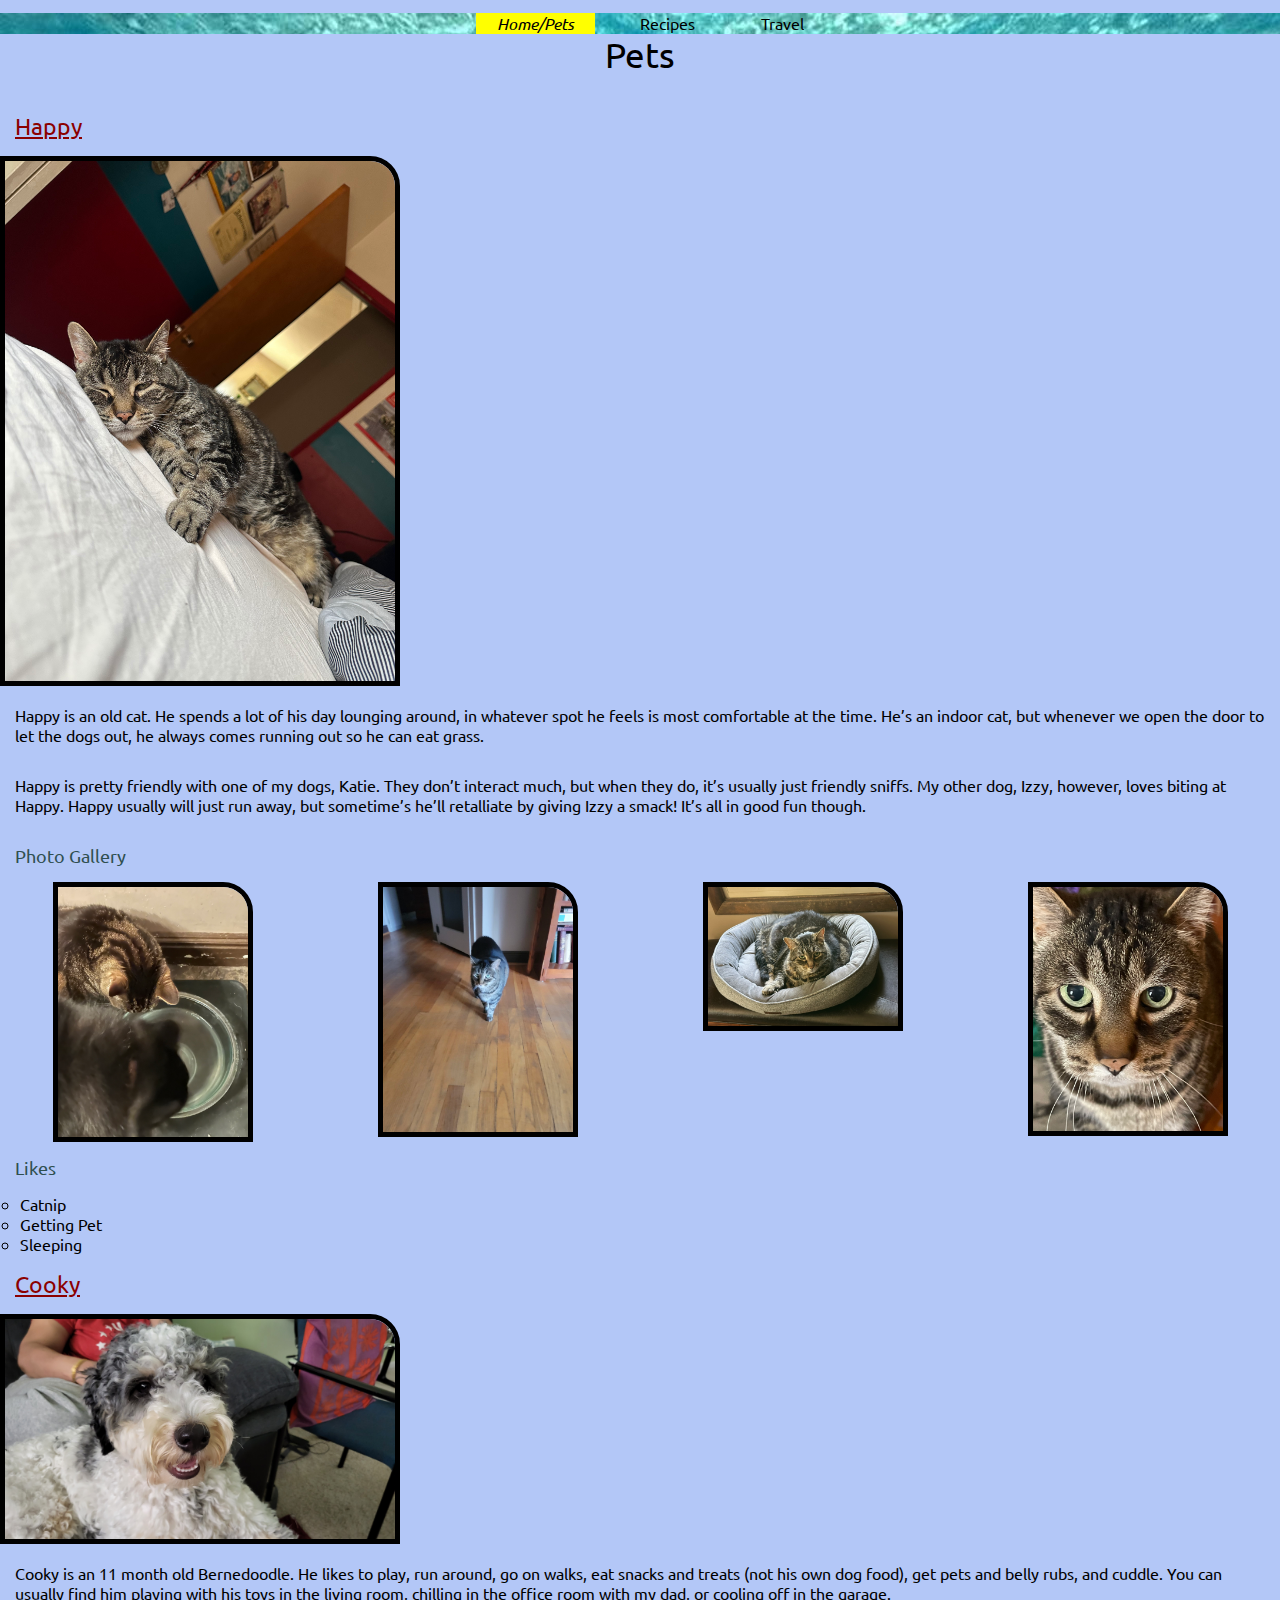
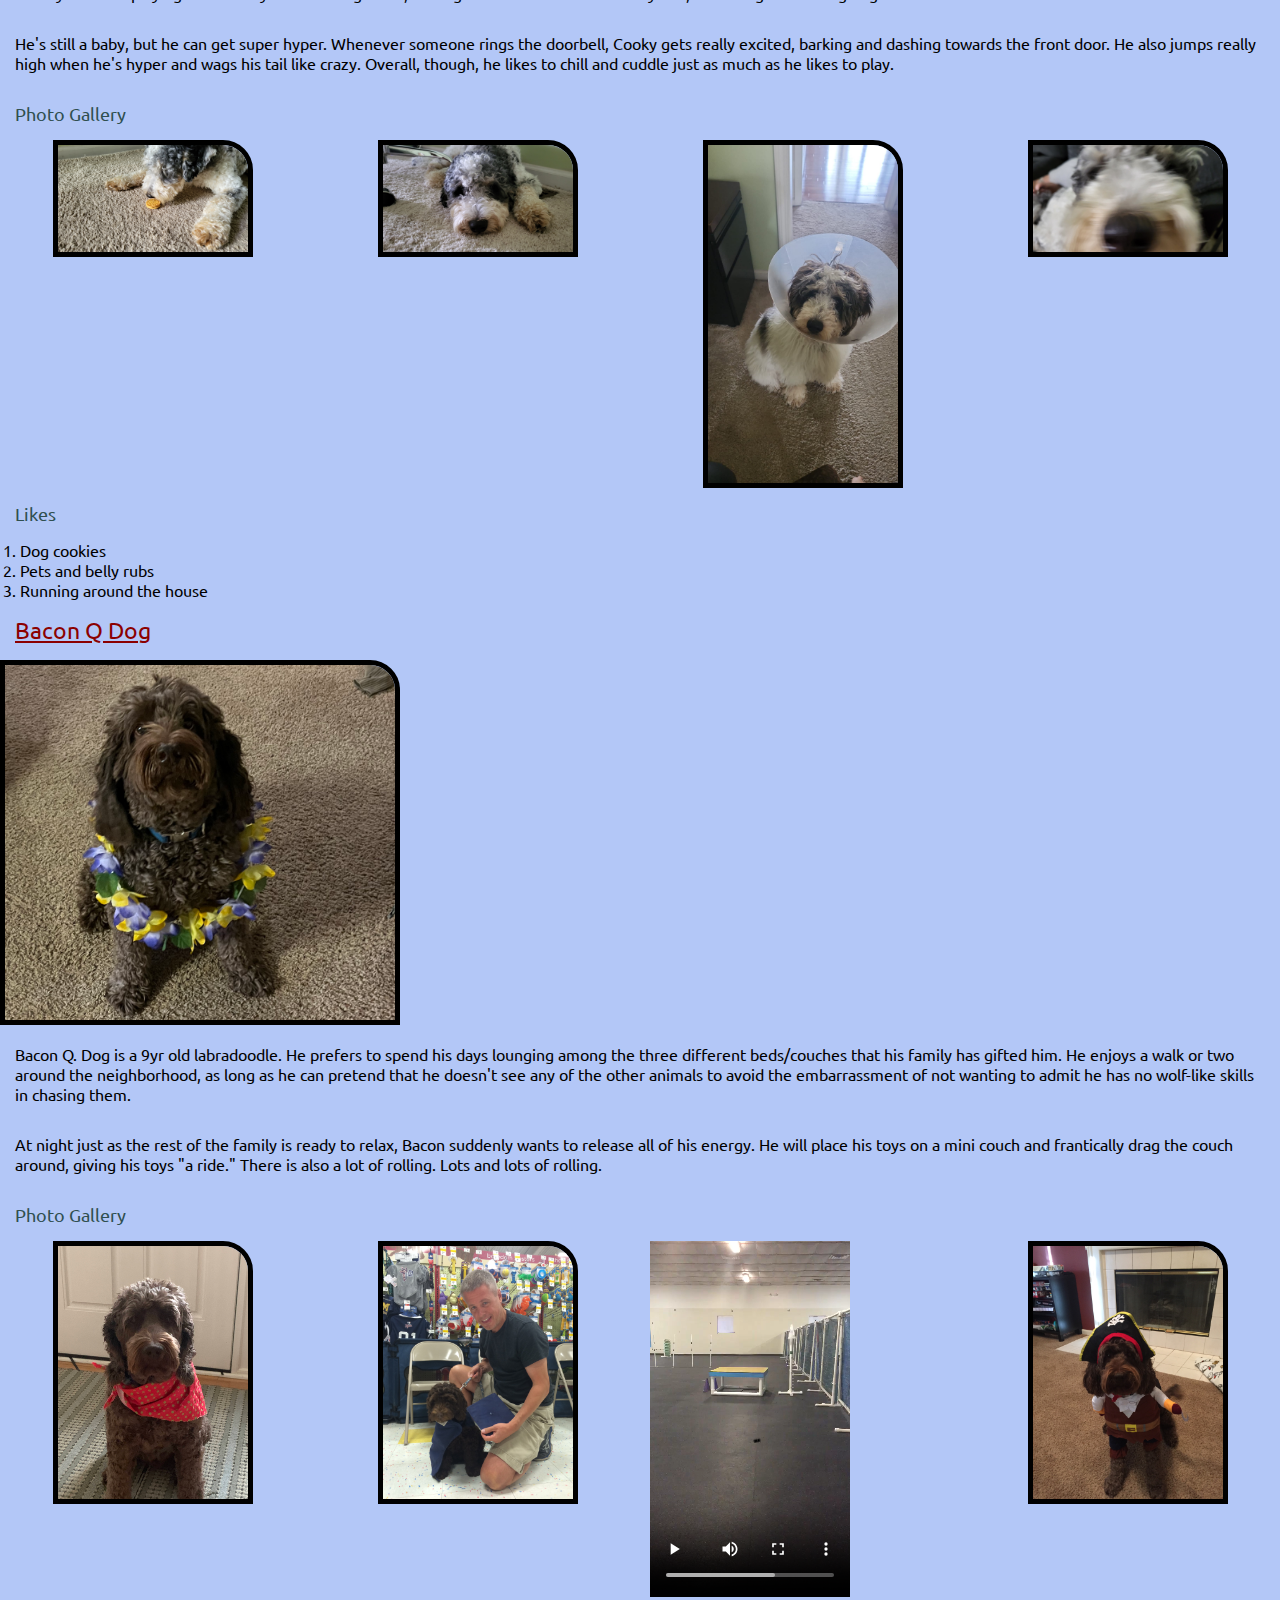
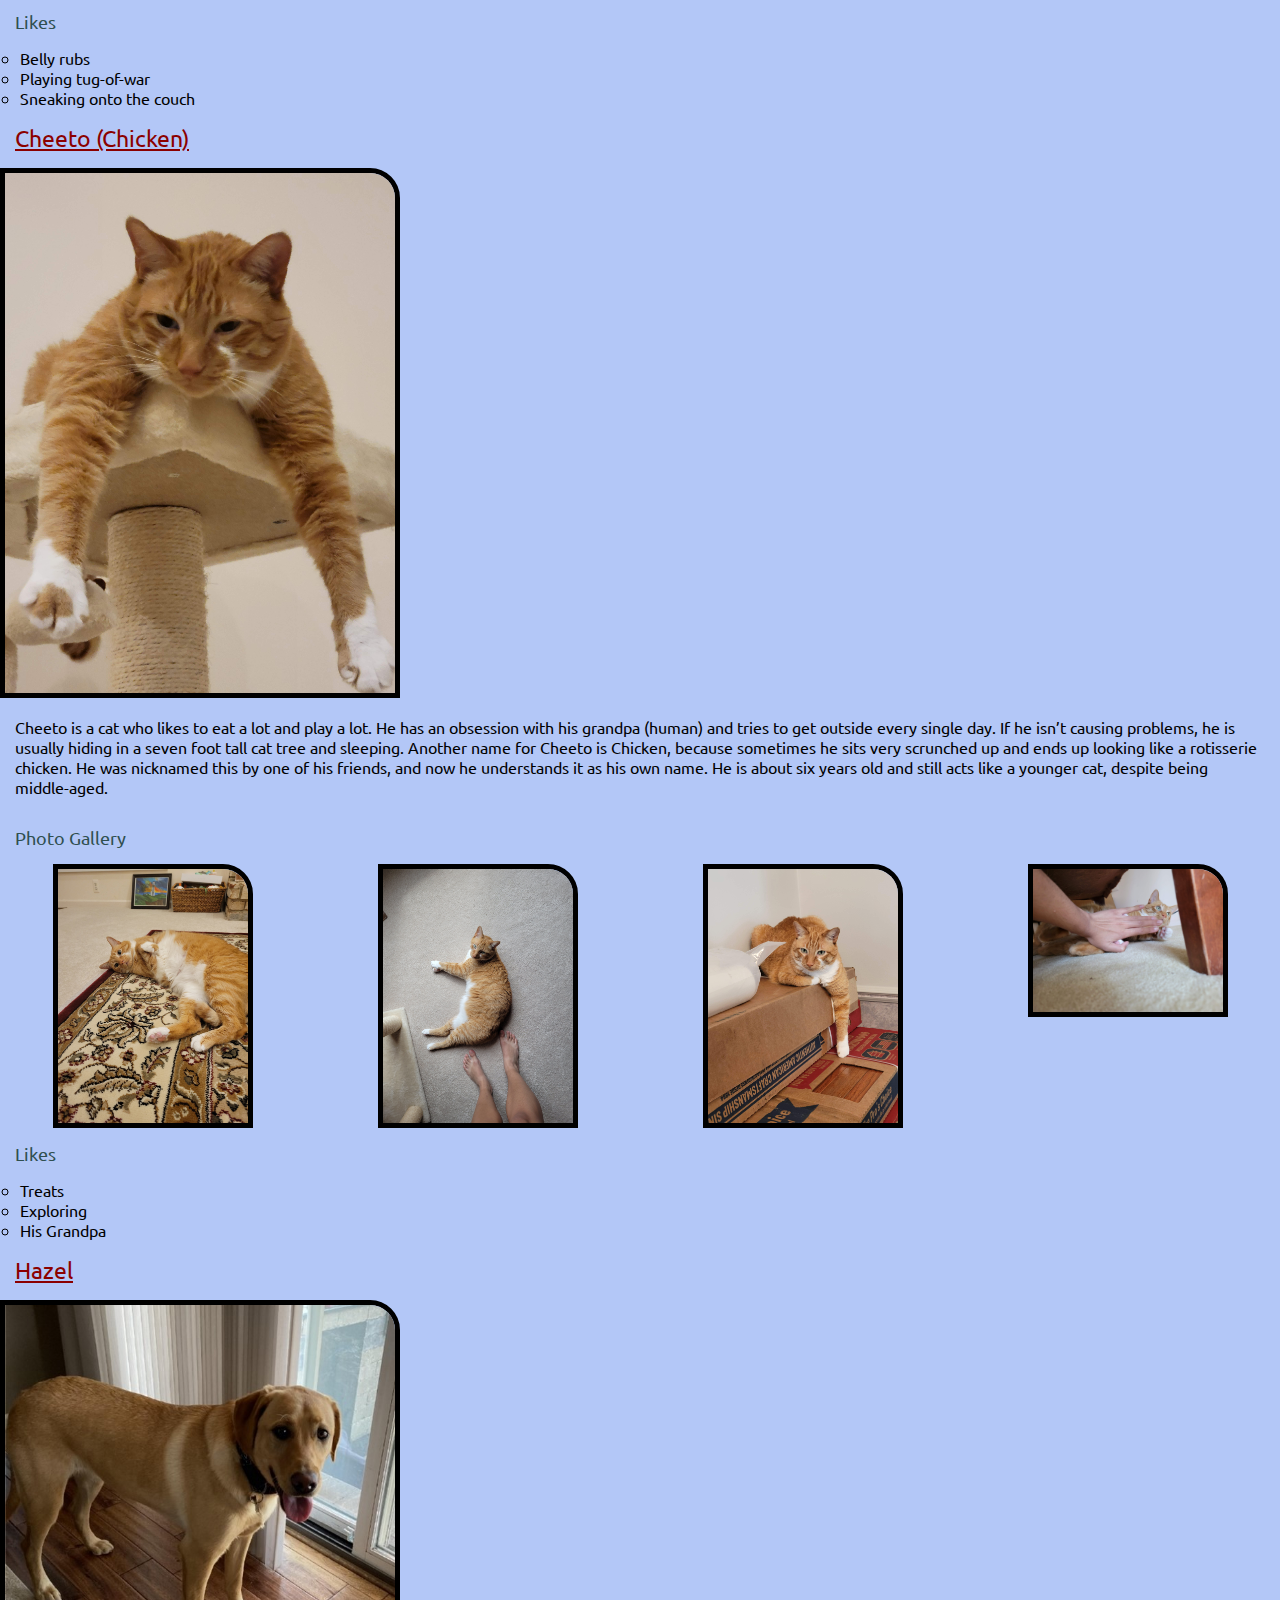
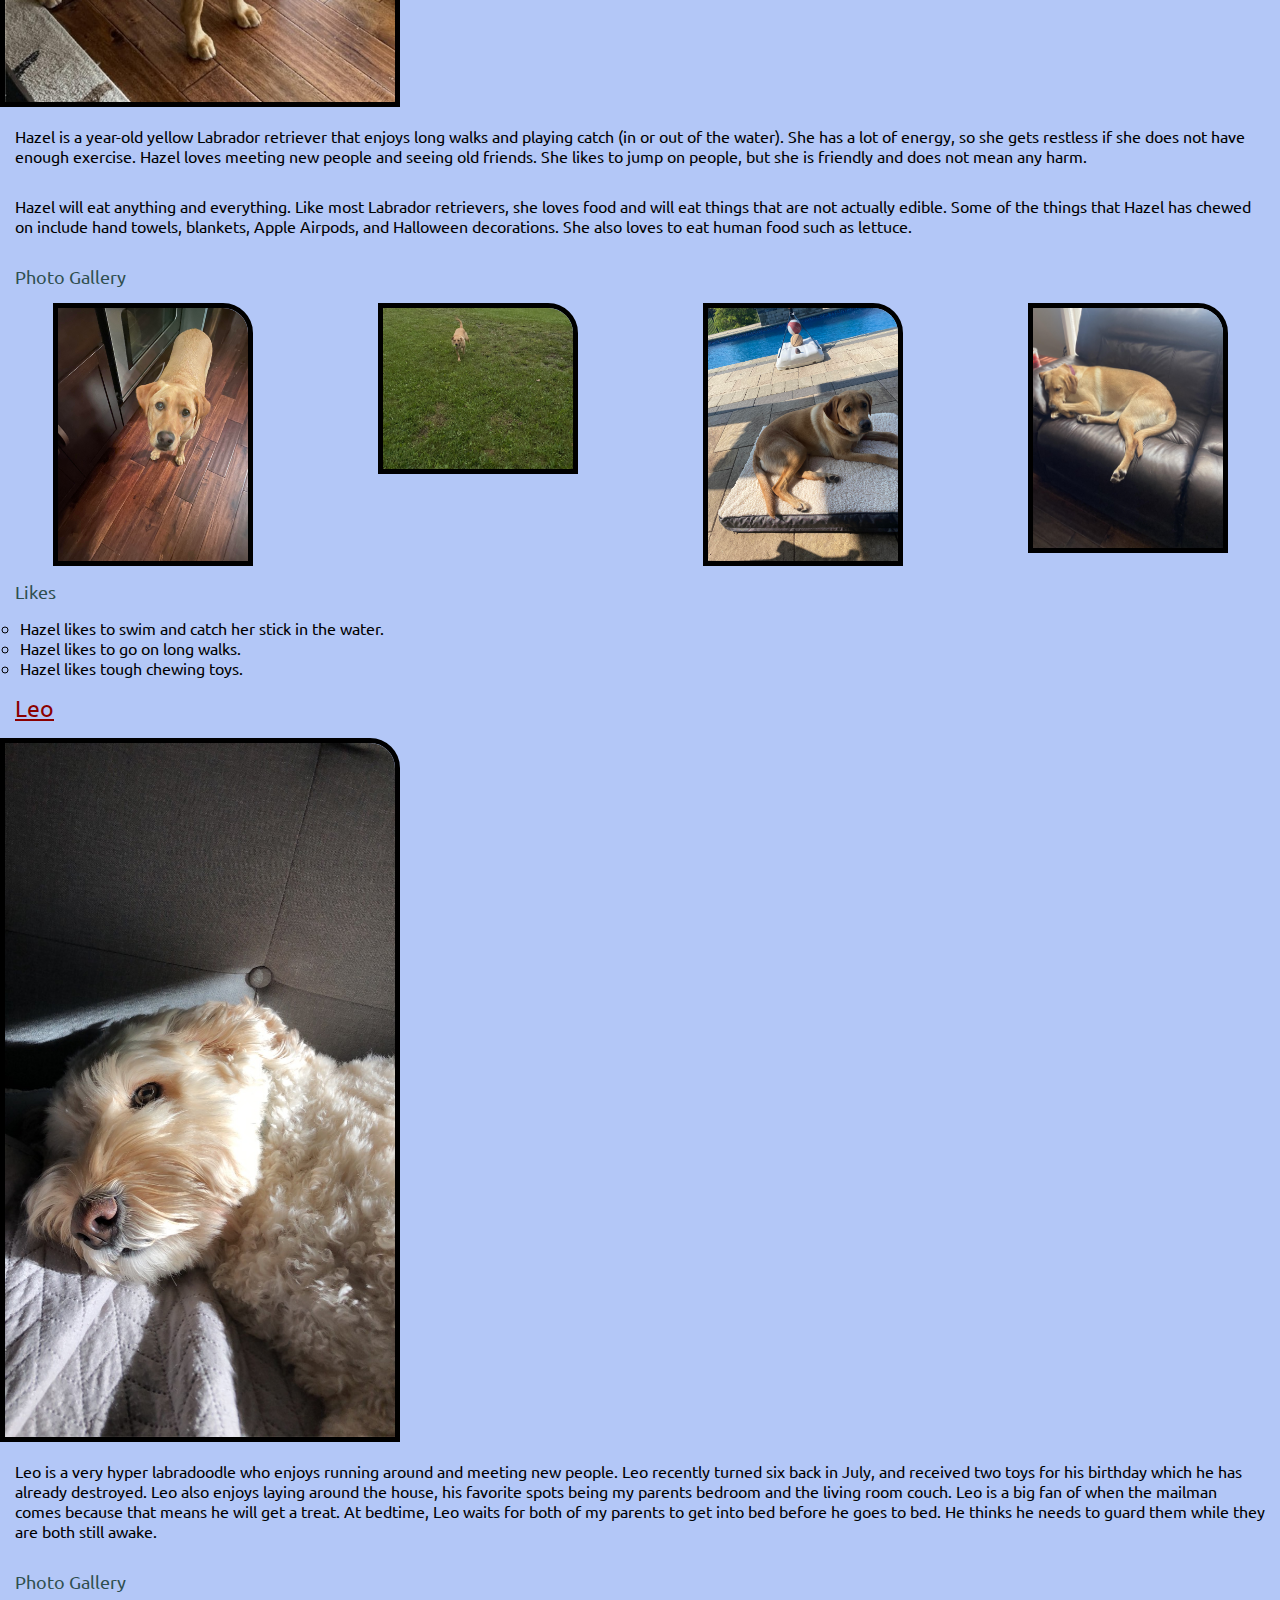
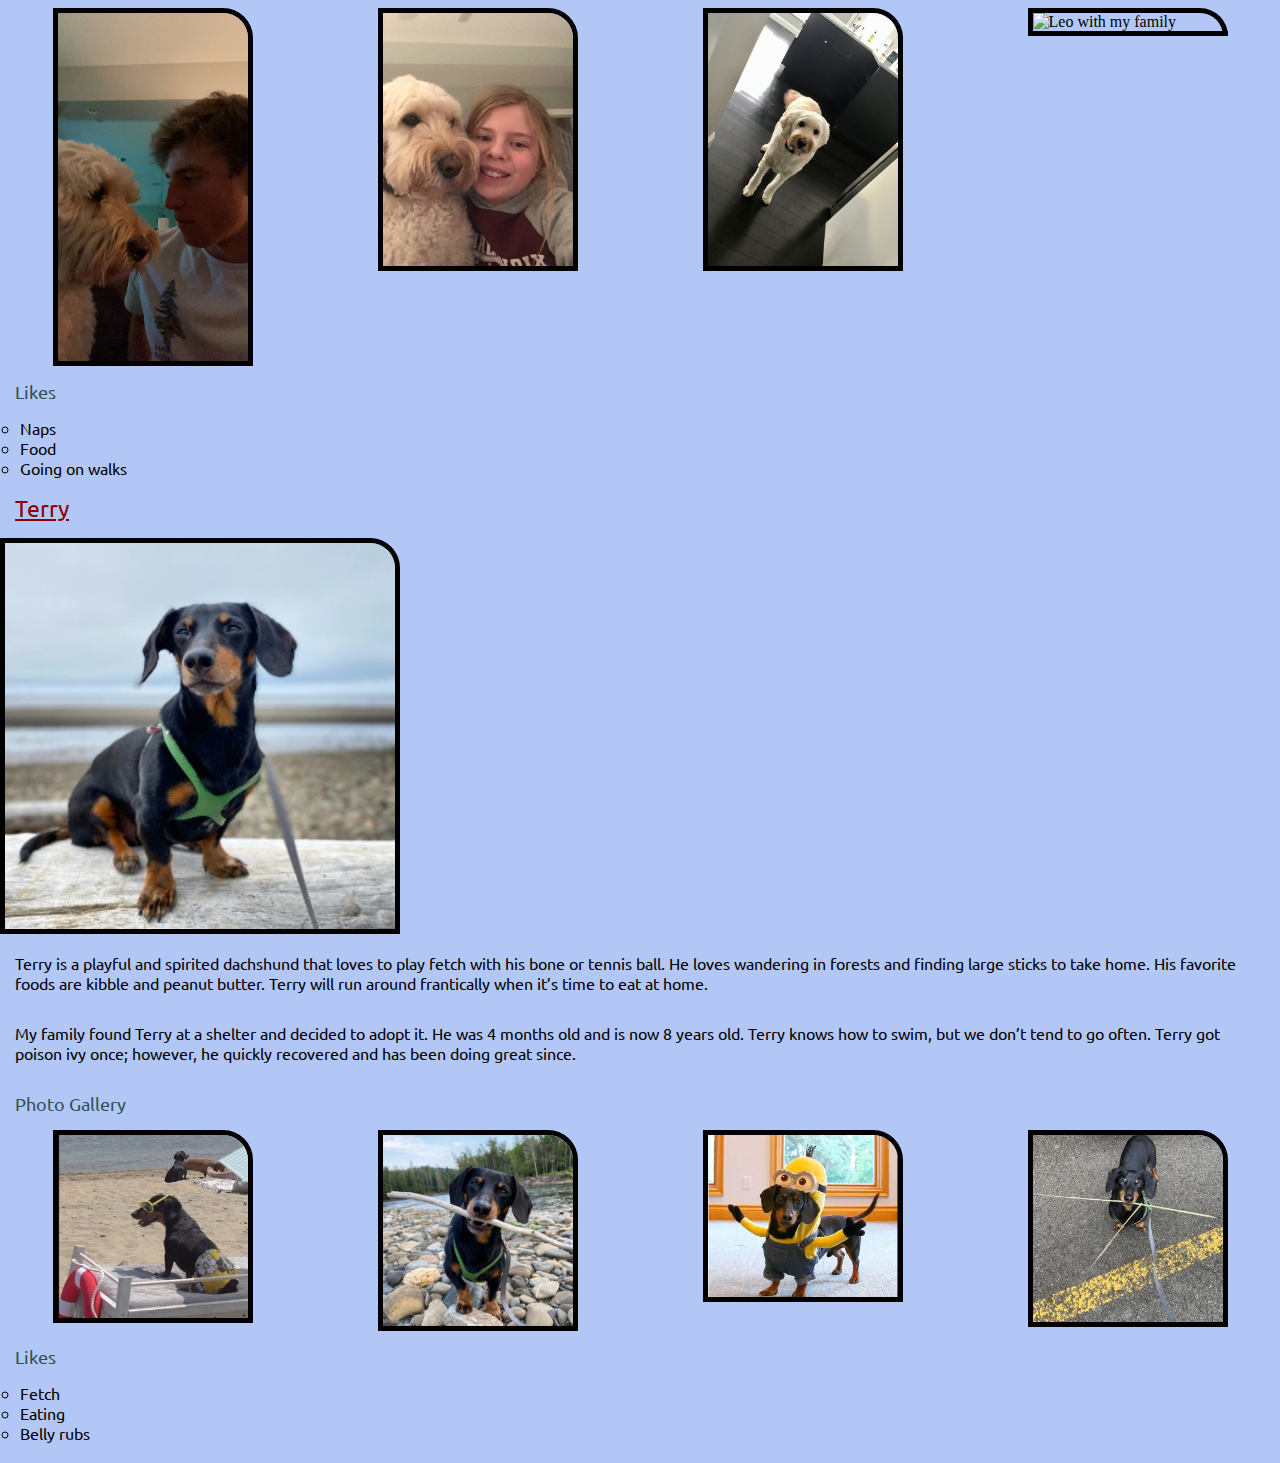
==== index.html @ a2f1da29 "Add files via upload" ====
<!DOCTYPE html>
<html lang="en">
<head>
    <meta charset="UTF-8">
    <meta name="viewport" content="width=device-width, initial-scale=1.0">
    <title>Pets</title>
    <link rel="stylesheet" href="css/reset.css">
    <link rel="stylesheet" href="css/style.css">
    <link href="dist/css/lightbox.css" rel="stylesheet">
    <link rel="stylesheet" href="https://fonts.googleapis.com/css?family=Ubuntu">
    <link rel="icon" type="image/x-icon" href="/images/pfp.png">
</head>
<body>
    <a href = "#main" id = "jump">Skip to Main Content</a>
    <nav>
        <ul id = "navigation">
            <li id="current"><a href="index.html">Home/Pets</a></li>
            <li><a href = "recipes.html">Recipes</a></li>
            <li><a href = "travel.html">Travel</a></li>
        </ul>
    </nav>
    <header> <h1> Pets </h1> </header>
    <main id = "main">
        <div>
            <h2>Happy</h2>
            <a href="images/happy_sleep.jpg" target="_blank" data-lightbox="pets" data-title="Happy">
            <div><img src="images/happy_sleep.jpg" class = "mainpic" alt="Black and grey cat, Happy, laying on bed, near asleep" width="400"> </div></a>
            <p>Happy is an old cat. He spends a lot of his day lounging around, in whatever spot he feels is most comfortable at the time. He’s an indoor cat, but whenever we open the door to let the dogs out, he always comes running out so he can eat grass.</p>
            <p>Happy is pretty friendly with one of my dogs, Katie. They don’t interact much, but when they do, it’s usually just friendly sniffs. My other dog, Izzy, however, loves biting at Happy. Happy usually will just run away, but sometime’s he’ll retalliate by giving Izzy a smack! It’s all in good fun though.</p>
            <h3>Photo Gallery</h3>
            <div class = "gallery">
            <a href="images/happy_izzy_water.jpg" target="_blank" data-lightbox="pets" data-title="Happy">
            <img class = "thumbnail" src= "images/happy_izzy_water.jpg" alt="Happy and black dog Izzy at their water bowl" width="200"> </a>
            <a href="images/happy_walk.jpg" target="_blank" data-lightbox="pets" data-title="Happy">
            <img class = "thumbnail" src = "images/happy_walk.jpg" alt = "Happy walking towards the camera" width="200"> </a>
            <a href="images/happy_bed.jpg" target="_blank" data-lightbox="pets" data-title="Happy">
            <img class = "thumbnail" src = "images/happy_bed.jpg" alt = "Happy laying in his cat bed" width="200"></a>
            <a href="images/happy_closeup.jpg" target="_blank" data-lightbox="pets" data-title="Happy">
            <img class = "thumbnail" src = "images/happy_closeup.jpg" alt = "A close-up photo of Happy’s face" width="200"></a>
            </div>
            <h3>Likes</h3>
            <ul>
                <li>Catnip</li>
                <li>Getting Pet</li>
                <li>Sleeping</li>
            </ul>
            <!--Lucas England-->
        </div>
        <div>
            <h2>Cooky</h2>
            <a href="images/cookysmiley.jpg" target="_blank" data-lightbox="pets" data-title="Cooky">
            <img src="images/cookysmiley.jpg" class = "mainpic" alt="Cooky smiling at the camera!" width="400"></a>
    
            <p>
                Cooky is an 11 month old Bernedoodle. He likes to play, run around, go on walks, eat snacks and treats (not his own dog food), get pets and belly rubs, and cuddle. You can usually find him playing with his toys in the living room, chilling in the office room with my dad, or cooling off in the garage.
            </p>
    
            <p>
                He's still a baby, but he can get super hyper. Whenever someone rings the doorbell, Cooky gets really excited, barking and dashing towards the front door. He also jumps really high when he's hyper and wags his tail like crazy. Overall, though, he likes to chill and cuddle just as much as he likes to play.
            </p>
    
            <h3>Photo Gallery</h3>
            <div class = "gallery">
            <a href="images/cookytreat.jpg" target="_blank" data-lightbox="pets" data-title="Cooky">
            <img src="images/cookytreat.jpg" class = "thumbnail" alt="Cooky eating one of his favorite treats while lying on the ground" width="200">
                </a>
            <a href="images/cookytired.jpg" target="_blank" data-lightbox="pets" data-title="Cooky">
            <img src="images/cookytired.jpg" class = "thumbnail" alt="Cooky tired laying on the ground" width="200">
            </a>
            <a href="images/cookycone.jpg" target="_blank" data-lightbox="pets" data-title="Cooky">
            <img src="images/cookycone.jpg" class = "thumbnail" alt="Cooky with long hair sitting with a dog cone on his head" width="200"></a>
            <a href="images/cookyzoom.jpg" target="_blank" data-lightbox="pets" data-title="Cooky">
            <img src="images/cookyzoom.jpg" class = "thumbnail" alt="Zoomed in Cooky, but while I was taking the picture he moved so it's blurry" width="200"></a>
                </div>
            <h3>Likes</h3>
    
            <ol>
                <li>Dog cookies</li>
                <li>Pets and belly rubs</li>
                <li>Running around the house</li>
            </ol>
            <!--Saicharan Vemuri-->
        </div>
        <div>
            <h2>Bacon Q Dog</h2>
            <a href="images/bacon.jpg" target="_blank" data-lightbox="pets" data-title="Bacon">
            <img src="images/bacon.jpg" class = "mainpic" width = "400" alt="Brown labradoodle wearing colorful lei"></a>

            <p>Bacon Q. Dog is a 9yr old labradoodle. He prefers to spend his days lounging among the three different beds/couches that his family has gifted him. He enjoys a walk or two around the neighborhood, as long as he can pretend that he doesn't see any of the other animals to avoid the embarrassment of not wanting to admit he has no wolf-like skills in chasing them.</p> 
            <P>At night just as the rest of the family is ready to relax, Bacon suddenly wants to release all of his energy. He will place his toys on a mini couch and frantically drag the couch around, giving his toys "a ride." There is also a lot of rolling. Lots and lots of rolling.</P>
            <h3>Photo Gallery</h3>
            <div class = "gallery">
            <a href="images/bacon_bandana.JPG" target="_blank" data-lightbox="pets" data-title="Bacon">
            <img src="images/bacon_bandana.JPG" class = "thumbnail" width ="200" alt = "Brown labradoodle wearing an orange bandana"></a>
            <a href="images/bacon_graduation.JPG" target="_blank" data-lightbox="pets" data-title="Bacon">
            <img src="images/bacon_graduation.JPG" class = "thumbnail" width ="200" alt="Small labradoodle puppy wearing a graduation cap and gown"></a>
            <video width="200" class = "thumbnail" controls>
                <source src="images/bacon_agility.mov">
                Your browser does not support the video tag.  This was a video of a girl and dog demonstrating a sit and stay procedure
            </video>
            <a href="images/bacon_halloween.JPG" target="_blank" data-lightbox="pets" data-title="Bacon">
            <img src="images/bacon_halloween.JPG"  class = "thumbnail" width ="200" alt="Brown labradoodle wearing a pirate costume"> </a>
        </div>
            <h3>Likes</h3>
            <ul>
                <li>Belly rubs</li>
                <li>Playing tug-of-war</li>
                <li>Sneaking onto the couch</li>
            </ul>
            <!-- Colleen van Lent -->
        
        </div>
        <div>

            <h2>Cheeto (Chicken)</h2>
            <a href="images/cheeto_cattree.jpg" target="_blank" data-lightbox="pets" data-title="Cheeto">
            <img src="images/cheeto_cattree.jpg" class = "mainpic" alt="Orange cat hanging paws off a cat tower" width="400"></a>

            <p>Cheeto is a cat who likes to eat a lot and play a lot. He has an obsession with his grandpa (human) and tries to get outside every single day. If he isn’t causing problems, he is usually hiding in a seven foot tall cat tree and sleeping. 
            
            Another name for Cheeto is Chicken, because sometimes he sits very scrunched up and ends up looking like a rotisserie chicken. He was nicknamed this by one of his friends, and now he understands it as his own name. He is about six years old and still acts like a younger cat, despite being middle-aged. 
            </p>

            <h3>Photo Gallery</h3>
            <div class = "gallery">
            <a href="images/cheeto_carpet.jpg" target="_blank" data-lightbox="pets" data-title="Cheeto">
            <img src="images/cheeto_carpet.jpg" class = "thumbnail" alt="Cheeto laying sideways on the carpet" width="200"> </a>
            <a href="images/cheeto_moon.jpg" target="_blank" data-lightbox="pets" data-title="Cheeto">
            <img src="images/cheeto_moon.jpg" class = "thumbnail" alt="Cheeto lying in the sun in a half moon crescent shape" width="200"> </a>
            <a href="images/cheeto_boxes.jpg" target="_blank" data-lightbox="pets" data-title="Cheeto">
            <img src="images/cheeto_boxes.jpg" class = "thumbnail" alt="Cheeto lying on boxes with one leg hanging off." width="200"></a>
            <a href="images/cheeto_attack.jpg" target="_blank" data-lightbox="pets" data-title="Cheeto">
            <img src="images/cheeto_attack.jpg" class = "thumbnail" alt="Cheeto attacking a hand trying to pet him." width="200"></a>
</div>
            <h3>Likes</h3>
            <ul>
                <li>Treats </li>
                <li>Exploring</li>
                <li>His Grandpa</li>
            </ul>
            <!--Divya Shankar-->
        </div>
        <div>

            <h2>Hazel</h2>
            <a href="images/hazel.jpg" target="_blank" data-lightbox="pets" data-title="Hazel">
            <img src="images/hazel.jpg" class = "mainpic" alt="Yellow Labrador retriever standing in front of a glass door." width="400"></a>

            <p>
                Hazel is a year-old yellow Labrador retriever that enjoys long walks and playing catch (in or out of the water). She has a lot of energy, so she gets restless if she does not have enough exercise. Hazel loves meeting new people and seeing old friends. She likes to jump on people, but she is friendly and does not mean any harm.
            </p>
            <p>
                Hazel will eat anything and everything. Like most Labrador retrievers, she loves food and will eat things that are not actually edible. Some of the things that Hazel has chewed on include hand towels, blankets, Apple Airpods, and Halloween decorations. She also loves to eat human food such as lettuce.
            </p>

            <h3>Photo Gallery</h3>
            <div class = "gallery">
            <a href="images/hazel_treats.jpg" target="_blank" data-lightbox="pets" data-title="Hazel">
            <img src="images/hazel_treats.jpg" class = "thumbnail" alt="Yellow Labrador retriever standing in front of the cabinet that contains their treats." width="200"></a>
            <a href="images/hazel_running.png" target="_blank" data-lightbox="pets" data-title="Hazel">
            <img src="images/hazel_running.png" class = "thumbnail" alt="Yellow Labrador retriever runs while carrying a tennis ball." width="200"></a>
            <a href="images/hazel_outside.jpg" target="_blank" data-lightbox="pets" data-title="Hazel">
            <img src="images/hazel_outside.jpg" class = "thumbnail" alt="Yellow Labrador retriever sits on a dog bed outside." width="200"></a>
            <a href="images/hazel_sleeping.png" target="_blank" data-lightbox="pets" data-title="Hazel">
            <img src="images/hazel_sleeping.png" class = "thumbnail" alt="Yellow Labrador retriever sleeps on a couch." width="200"></a>
            </div>
            <h3>Likes</h3>
            <ul>
                <li>Hazel likes to swim and catch her stick in the water. </li>
                <li>Hazel likes to go on long walks.</li>
                <li>Hazel likes tough chewing toys.</li>
            </ul>
            <!--Hailey Hartz-->
        </div>
        <div>

            <h2>Leo</h2>
            <a href="images/labradoodle_leo.JPG" target="_blank" data-lightbox="pets" data-title="Leo">
            <img src="images/labradoodle_leo.JPG" class = "mainpic" alt="Tan labradoodle" width="400"></a>

            <p>Leo is a very hyper labradoodle who enjoys running around and meeting new people. Leo recently turned six back in July, and received two toys for his birthday which he has already destroyed. Leo also enjoys laying around the house, his favorite spots being my parents bedroom and the living room couch.
            
                Leo is a big fan of when the mailman comes because that means he will get a treat. At bedtime, Leo waits for both of my parents to get into bed before he goes to bed. He thinks he needs to guard them while they are both still awake. 
            </p>

            <h3>Photo Gallery</h3>
            <div class = "gallery">
            <a href="images/leo_staring.JPG" target="_blank" data-lightbox="pets" data-title="Leo">
            <img src="images/leo_staring.JPG" class = "thumbnail" alt="Me staring at Leo" width="200"></a>
            <a href="images/leo_anna.JPG" target="_blank" data-lightbox="pets" data-title="Leo">
            <img src="images/leo_anna.JPG" class = "thumbnail" alt="Leo with my sister Anna" width="200"></a>
            <a href="images/happy_leo.JPG" target="_blank" data-lightbox="pets" data-title="Leo">
            <img src="images/happy_leo.JPG" class = "thumbnail" alt="Leo staring at me because I have food" width="200"></a>
            <a href="images/leo_family.JPG" target="_blank" data-lightbox="pets" data-title="Leo">
            <img src="images/leo_family.JPG" class = "thumbnail" alt="Leo with my family" width="200"></a>
</div>
            <h3>Likes</h3>
            <ul>
                <li>Naps </li>
                <li>Food</li>
                <li>Going on walks</li>
            </ul>
            <!--John Sauer-->
        </div>
        <div>

            <h2>Terry</h2>
            <a href="images/terry_sitting.jpg" target="_blank" data-lightbox="pets" data-title="Terry">
            <img src="images/terry_sitting.jpg" class = "mainpic" alt="Black dachshund wearing leash and sitting." width="400"></a>

            <p>
                Terry is a playful and spirited dachshund that loves to play fetch with his bone or tennis ball. He loves wandering in forests and finding large sticks to take home. His favorite foods are kibble and peanut butter. Terry will run around frantically when it’s time to eat at home.
            </p>
            <p>
                My family found Terry at a shelter and decided to adopt it. He was 4 months old and is now 8 years old. Terry knows how to swim, but we don’t tend to go often. Terry got poison ivy once; however, he quickly recovered and has been doing great since.            </p>
            <h3>Photo Gallery</h3>
            <div class = "gallery">
            <a href="images/terry_beach.jpg" target="_blank" data-lightbox="pets" data-title="Terry">
            <img src="images/terry_beach.jpg" class = "thumbnail" alt="Black dachshund wearing sunglasses at a beach." width="200"></a>
            <a href="images/terry_stick.jpg" target="_blank" data-lightbox="pets" data-title="Terry">
            <img src="images/terry_stick.jpg" class = "thumbnail" alt="Black dachshund holding stick at lake on rocks." width="200"></a>
            <a href="images/terry_minion.jpg" target="_blank" data-lightbox="pets" data-title="Terry">
            <img src="images/terry_minion.jpg" class = "thumbnail" alt="Black dachshund wearing a Minion costume." width="200"></a>
            <a href="images/terry_reed.jpg" target="_blank" data-lightbox="pets" data-title="Terry">
            <img src="images/terry_reed.jpg"  class = "thumbnail" alt="Black dachshund holding a reed on street." width="200"></a>
</div>
            <h3>Likes</h3>
            <ul>
                <li>Fetch </li>
                <li>Eating</li>
                <li>Belly rubs</li>
            </ul>
            <!--Alex Mitchell and Matthew Inda-->
        </div>
    </main>
    <script src="dist/js/lightbox-plus-jquery.js"></script>
    

<script>
    lightbox.option({
      'resizeDuration': 200,
      'wrapAround': true
      
    })
</script>
</body>
</html>
---- css/style.css ----
.static {
    display: none;
  }
body{
    background-color: #b3c7f7;
    color:black
}
span{
    display:inline-block;
}
h1{
    font-size:35px;
    font-family:'Ubuntu', serif;    
    text-align: center;
}
img{
    border: 5px solid black;
    border-top-right-radius:30px;
}
img:hover{
    border-color: white;
}
h2{
    text-align:center;
    font-size: 18px;
    font-family:'Ubuntu', serif;    
    color:darkred
}
img{
    display:block;
    margin:auto;
}
p{
    text-align:center;
    font-family:'Ubuntu', serif;    
}
div .gallery{
    margin:auto;
    display:grid;
    justify-content:center;
    align-items:space-between;
    grid-column-gap: 40px;
    grid-row-gap:20px;
    grid-template-columns: 1fr;
    grid-template-rows: 1fr 1fr 1fr 1fr;
}
div .gallery :nth-child(1){
    grid-row: 1 / 1;
    grid-column: 1 / 1;
}
div .gallery :nth-child(2){
    grid-row: 2 / 2;
    grid-column: 1 / 1;
}
div .gallery :nth-child(3){
    grid-row: 3 / 3;
    grid-column: 1 / 1;
}
div .gallery :nth-child(4){
    grid-row: 4 / 4;
    grid-column: 1 / 1;
}
h3{
    padding-top:5%;
    text-align:center;
    font-family:'Ubuntu', serif;    
    color:darkslategrey;
}
ul{
    list-style:circle;
}

ol{
    list-style:decimal;
}
li{
    font-family:'Ubuntu', serif;    
    display: list-item;
    margin-left:20px;
}
#jump{
    display:none;
}
#current{
    display: table;
    background-color: yellow;
    font-style:italic;
}

@media only screen and (min-width: 800px){
    nav{
    text-align:center;
    background-image:url("../images/water_background_two.jpg");
}
#jump{
    display:block;
    padding-bottom:15px;
}
h1{
    padding-bottom:20px;
}
h2{
    padding:15px;
    font-size:20px;
}
h3{
    padding:15px;
}
p{
    padding:15px;
}
#current{
    display:inline;
}
#navigation li{
    display:inline;
    margin-top:15px;
}
div .gallery{
    margin:auto;
    display:grid;
    justify-content:center;
    align-items:space-between;
    grid-column-gap: 40px;
    grid-row-gap:20px;
    grid-template-columns: 40% 40%;
    grid-template-rows: 40% 40%;
}
div .gallery :nth-child(1){
    grid-row: 1 / 1;
    grid-column: 1 / 1;
}
div .gallery :nth-child(2){
    grid-row: 1 / 1;
    grid-column: 2 / 2;
}
div .gallery :nth-child(3){
    grid-row: 2 / 2;
    grid-column: 1 / 1;
}
div .gallery :nth-child(4){
    grid-row: 2 / 2;
    grid-column: 2 / 2;
}
.static {
    display: none;
  }
}

@media only screen and (min-width: 1080px){

h1{
    font-size:35px;
    font-family:'Ubuntu', serif;    
    text-align: center;
}
h2{
    text-align:left;
    font-size: 23px;
    font-family:'Ubuntu', serif;    
    text-decoration: underline;
    color:darkred
}
h3{
    font-size: 18px;
    text-align:left;
   
}
p{
    text-align:left;
    line-height:125%;
}

.mainpic{
    display:inline-block;
    text-align:left;
}


nav a{
    padding:1px;
    margin: 20px;
}


#jump{
    margin-top:-20px;
}
#jump:focus{
    margin-top: 0px;
    border-radius:10px;
    border-color:black;
}


div .gallery{
    display:grid;
    grid-template-rows: 1fr;
    grid-template-columns: 1fr 1fr 1fr 1fr;
    grid-column-gap: 20px;
}

div .gallery :nth-child(1){
    grid-row: 1 / 1;
    grid-column: 1 / 1;
}
div .gallery :nth-child(2){
    grid-row: 1 / 1;
    grid-column: 2 / 2;
}
div .gallery :nth-child(3){
    grid-row: 1 / 1;
    grid-column: 3 / 3;
}
div .gallery :nth-child(4){
    grid-row: 1 / 1;
    grid-column: 4 / 4;
}
span{
    display:block; 
}
.static {
    display: none;
  }
}


@media (prefers-reduced-motion: reduce) {
    * {
      animation: none;
      transition: none;
    }
    .gif {
      display: none;
    }
    .static {
      display: block;
    }
  
  }
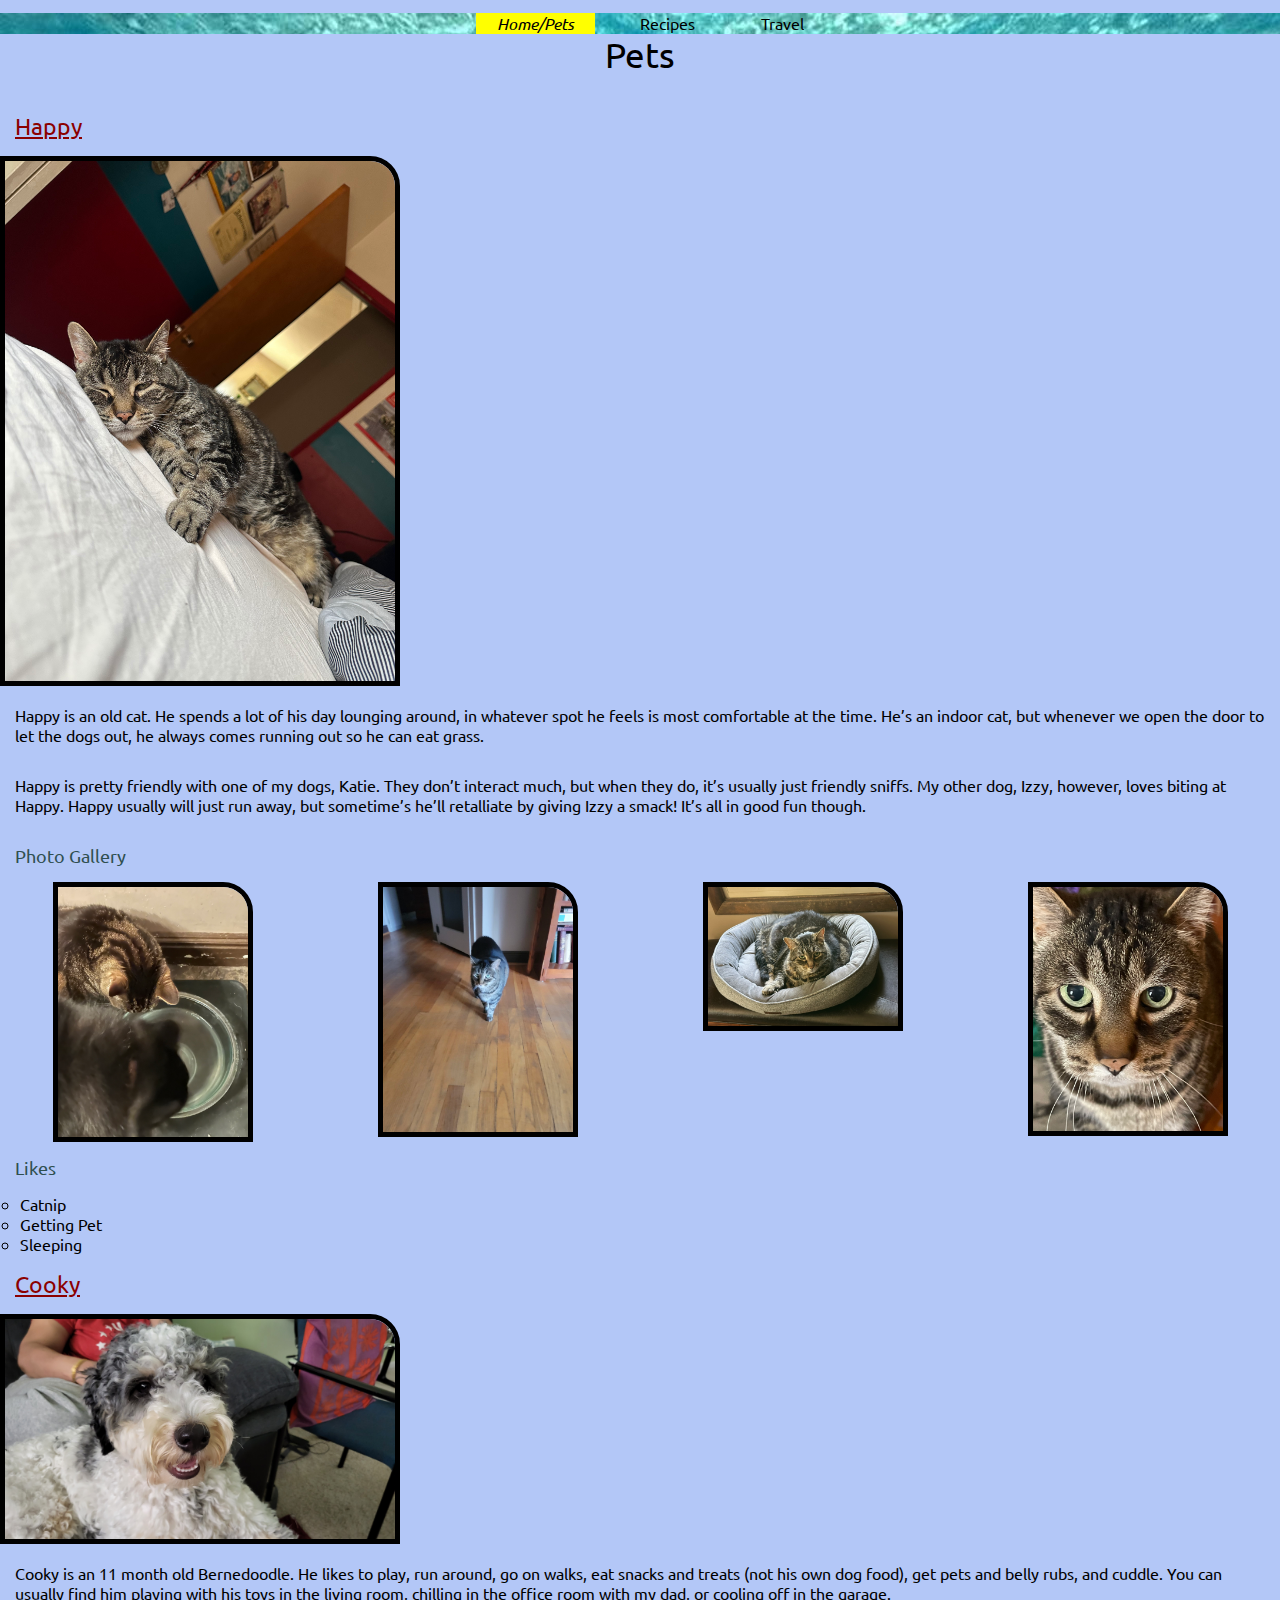
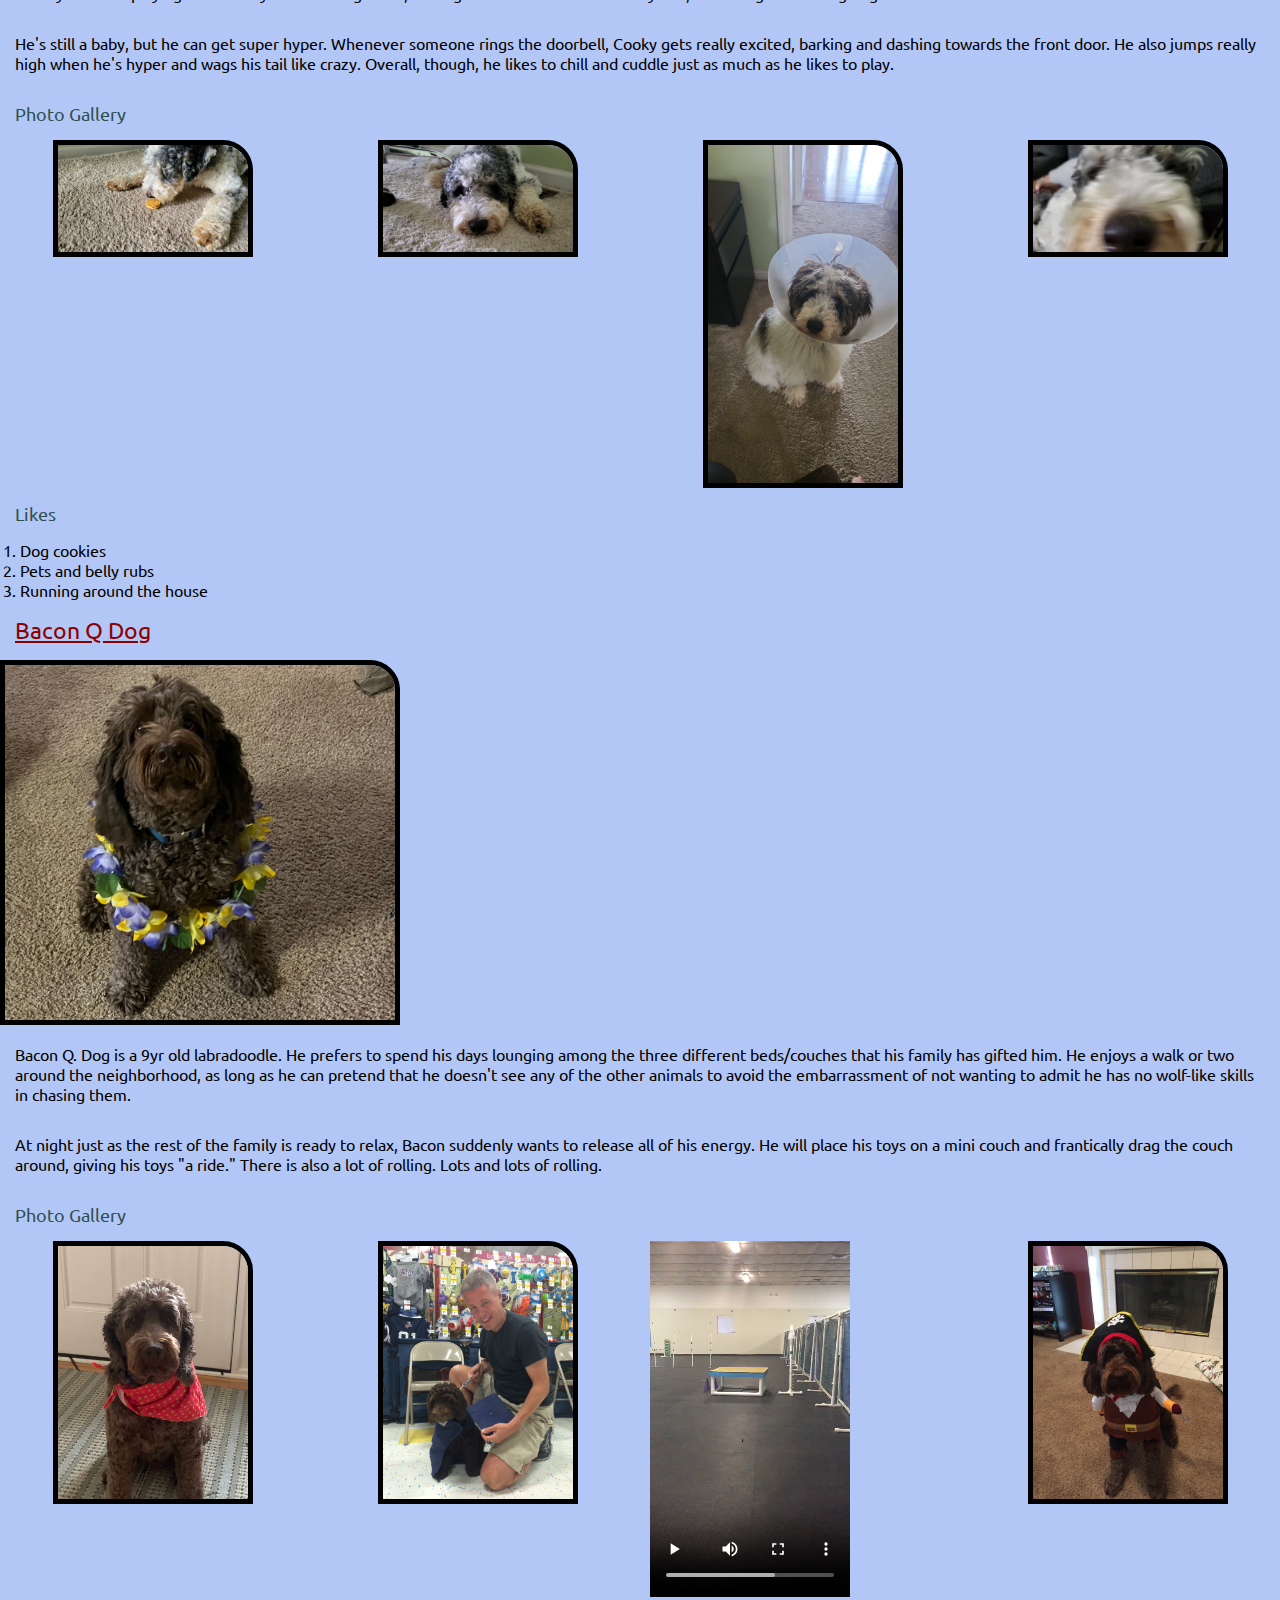
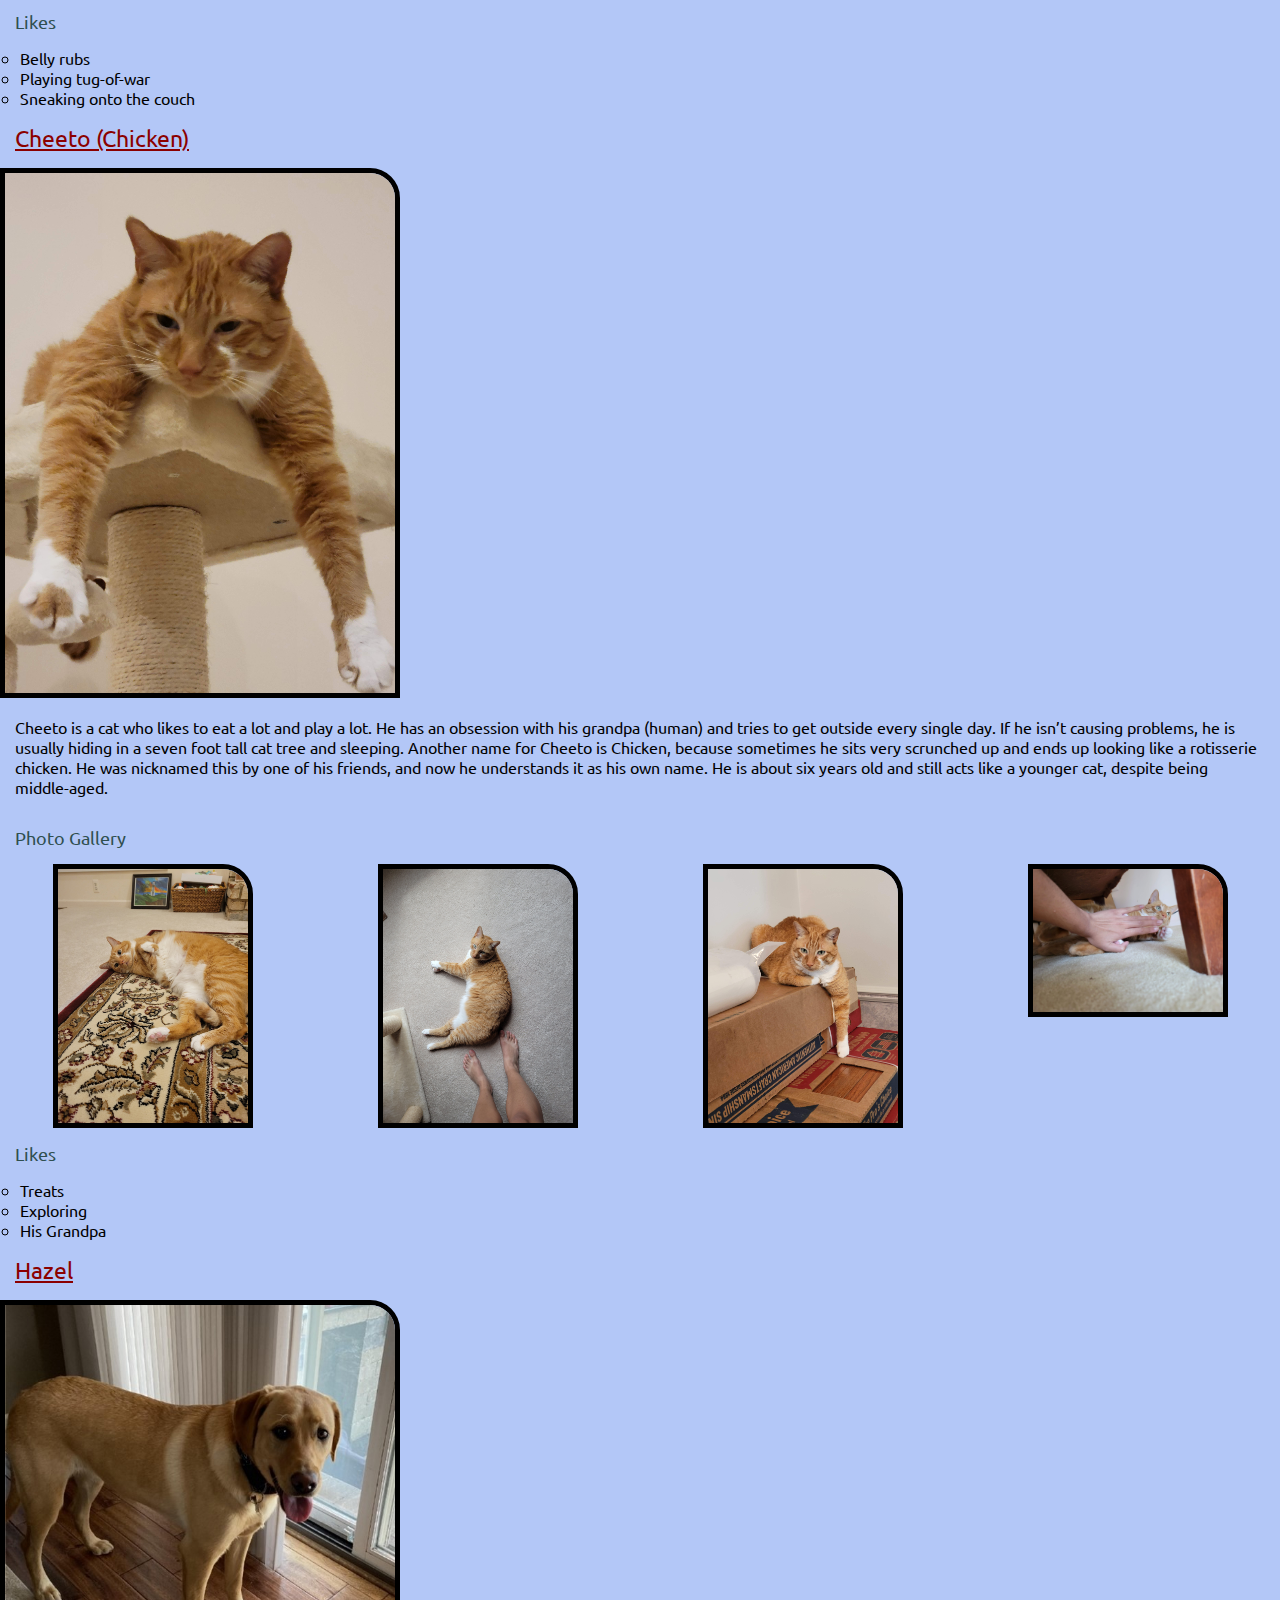
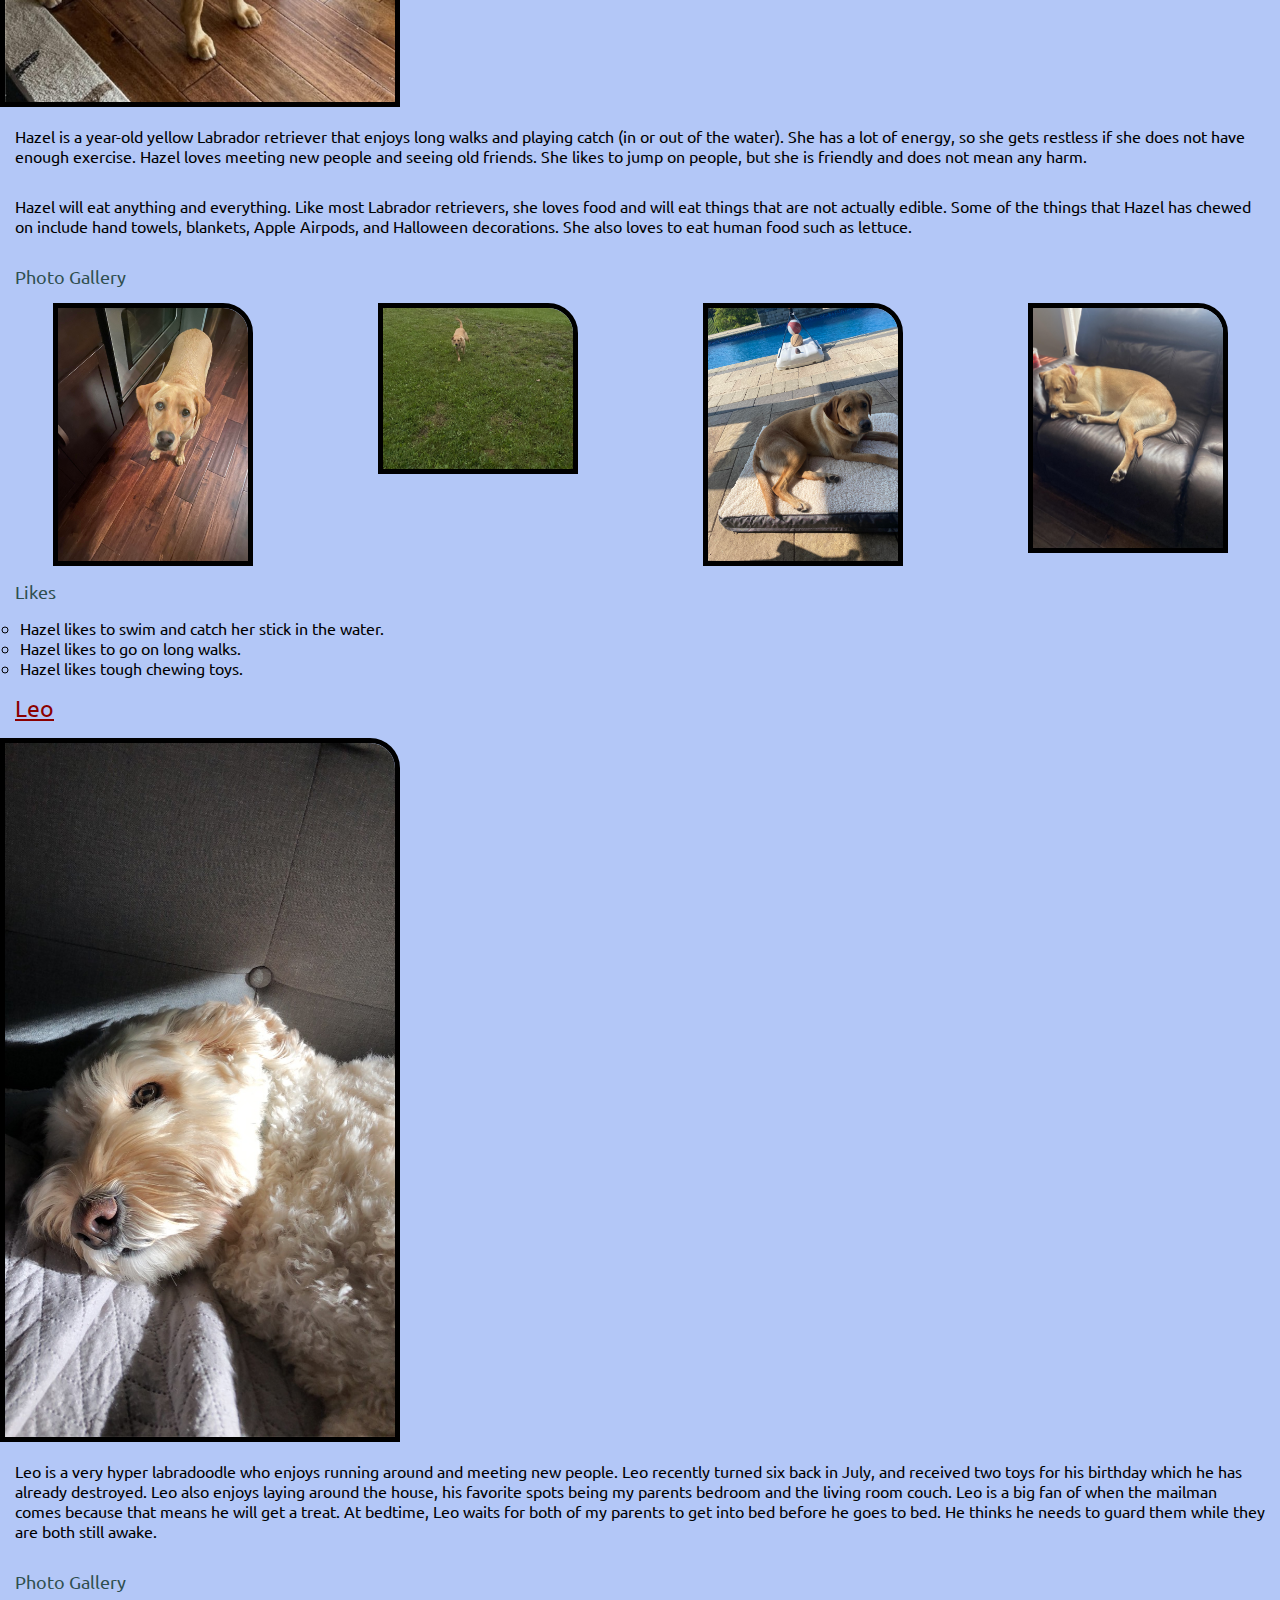
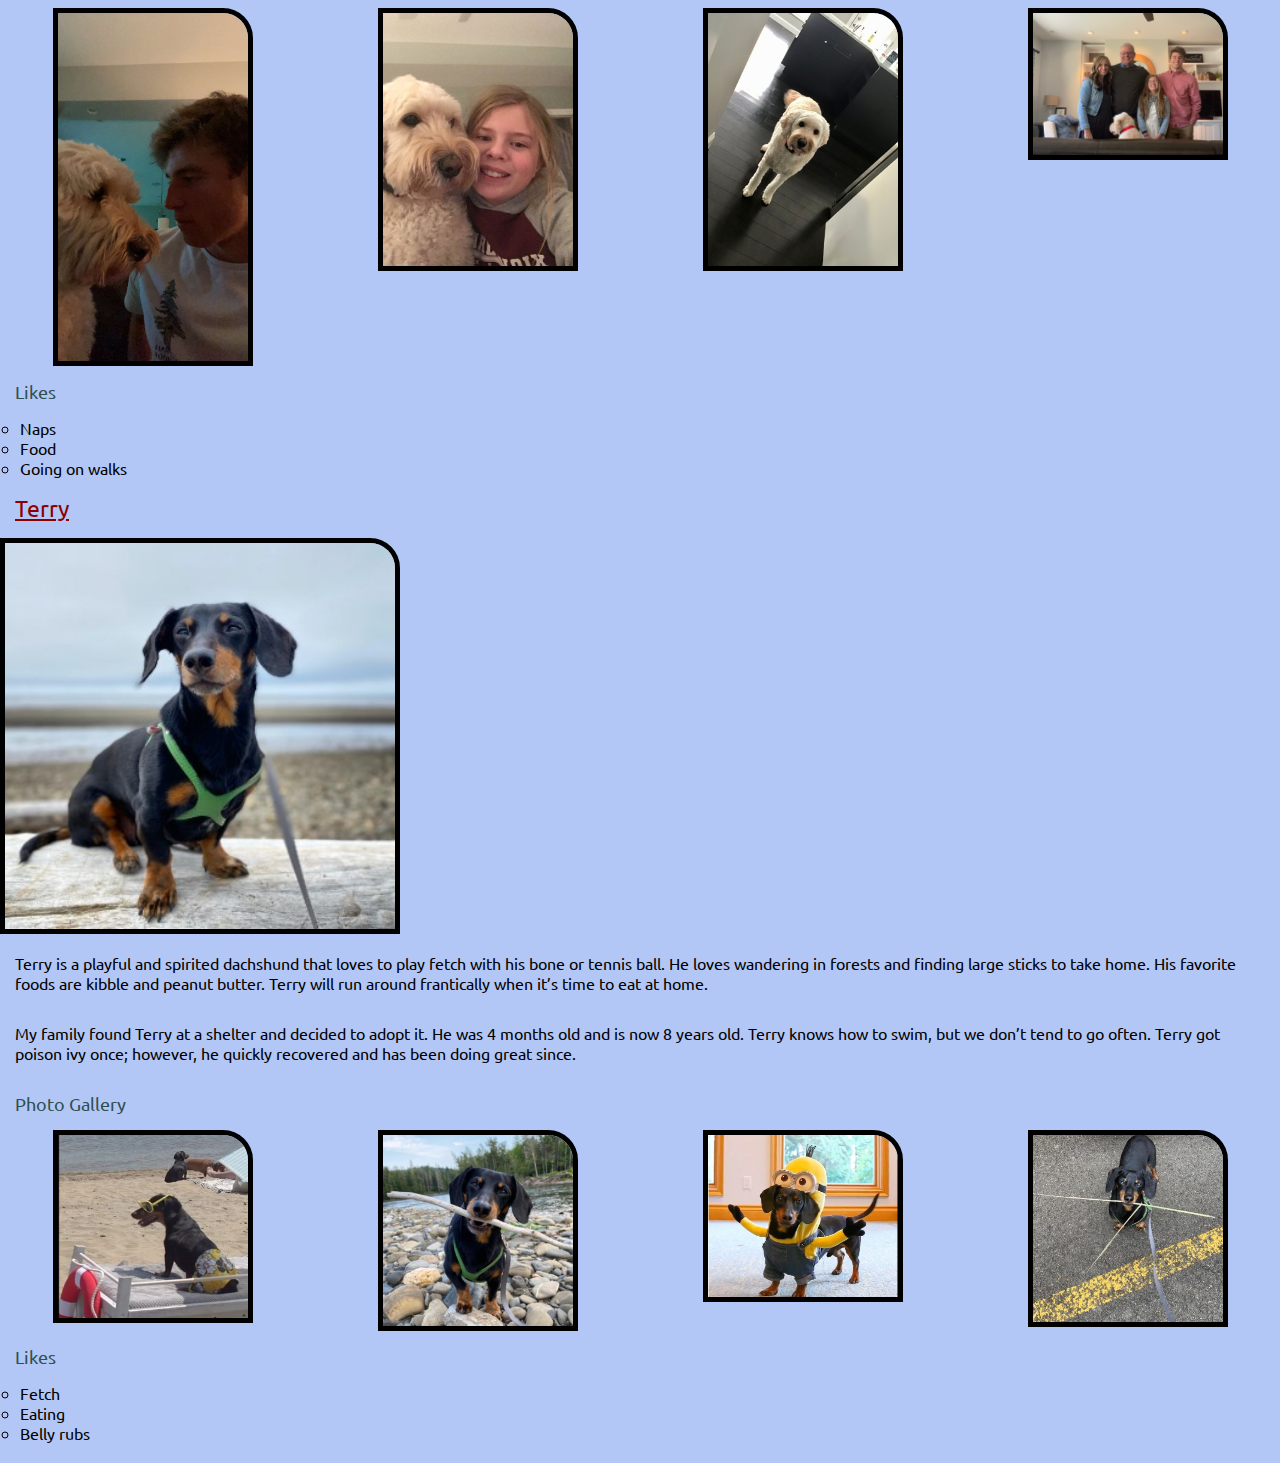
==== commit 1875c563: "Add files via upload" ====
--- a/index.html
+++ b/index.html
@@ -191,8 +191,8 @@
             <img src="images/leo_anna.JPG" class = "thumbnail" alt="Leo with my sister Anna" width="200"></a>
             <a href="images/happy_leo.JPG" target="_blank" data-lightbox="pets" data-title="Leo">
             <img src="images/happy_leo.JPG" class = "thumbnail" alt="Leo staring at me because I have food" width="200"></a>
-            <a href="images/leo_family.JPG" target="_blank" data-lightbox="pets" data-title="Leo">
-            <img src="images/leo_family.JPG" class = "thumbnail" alt="Leo with my family" width="200"></a>
+            <a href="images/Leo_family.JPG" target="_blank" data-lightbox="pets" data-title="Leo">
+            <img src="images/Leo_family.JPG" class = "thumbnail" alt="Leo with my family" width="200"></a>
 </div>
             <h3>Likes</h3>
             <ul>
